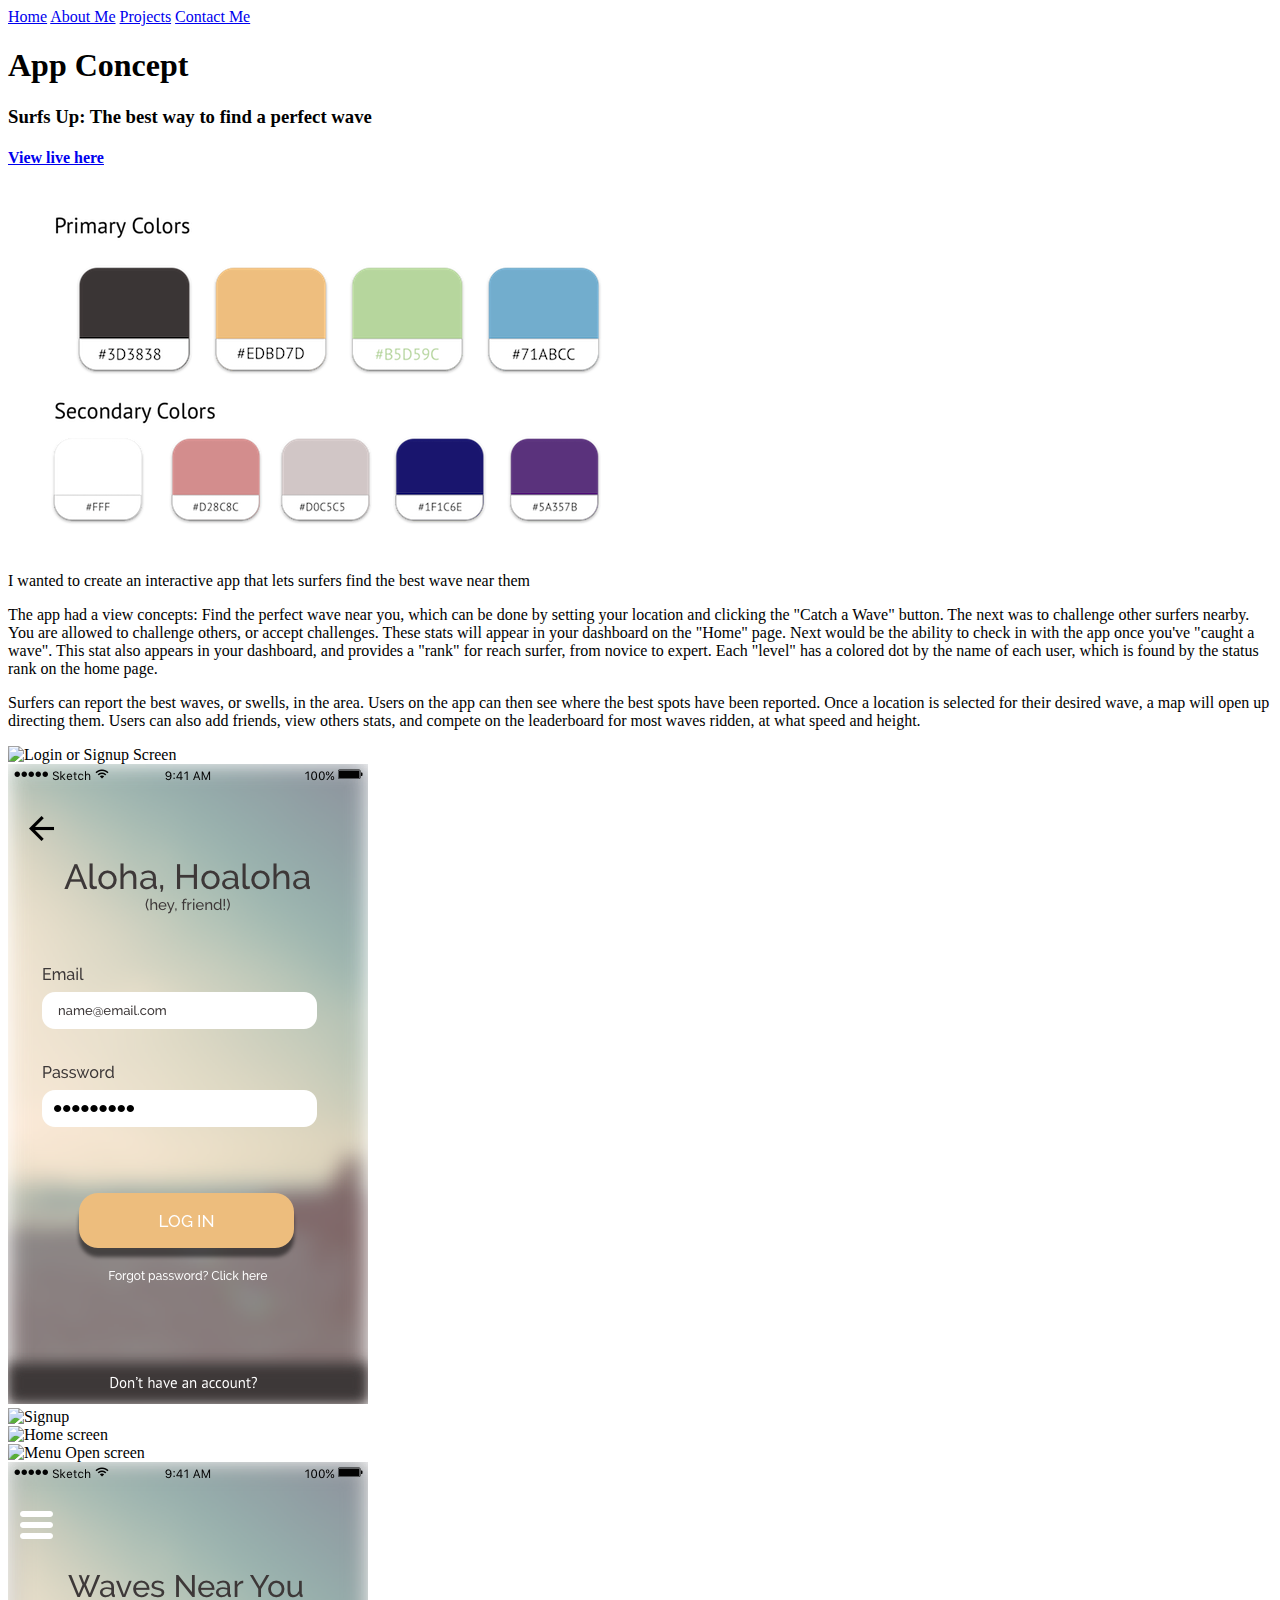
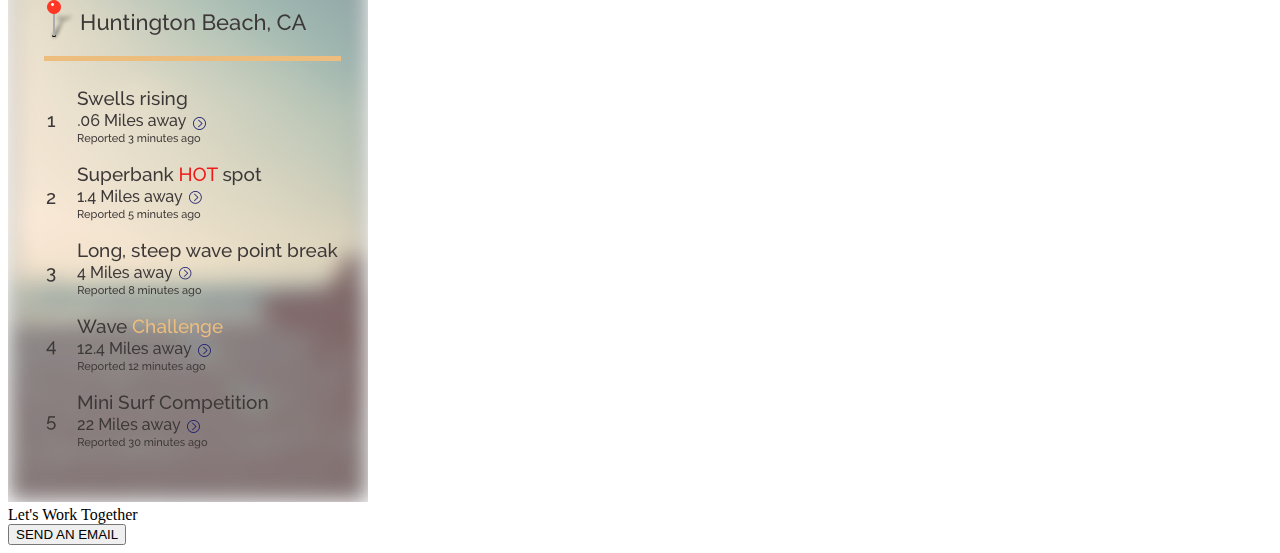
==== app.html @ 6022a77f "add app project" ====
<!DOCTYPE html>
<html>
  <head>
    <meta charset="UTF-8">
    <title>App Concept</title>
    <script src="https://use.fontawesome.com/7d27fcab8c.js"></script>
    <meta name="viewport" content="width=device-width, initial-scale=1">
    <link rel="stylesheet" type="text/css" href="css/main.css">
    <link rel="stylesheet" href="https://maxcdn.bootstrapcdn.com/bootstrap/4.0.0-alpha.6/css/bootstrap.min.css" integrity="sha384-rwoIResjU2yc3z8GV/NPeZWAv56rSmLldC3R/AZzGRnGxQQKnKkoFVhFQhNUwEyJ" crossorigin="anonymous">
    <script src="https://ajax.googleapis.com/ajax/libs/jquery/3.2.1/jquery.min.js"></script>
   <link href="https://fonts.googleapis.com/css?family=Josefin+Sans|Muli" rel="stylesheet">
    <script src="https://cdnjs.cloudflare.com/ajax/libs/typeit/4.4.1/typeit.min.js"></script>
  </head>
  <body>

  	<!-- NAVIGATION -->

  	<div class="nav flex-wrap">
		<div class="firsthalf">
			<span class="home space"><a href="#home">Home</a></span>
			<span class="aboutme space"><a href="#aboutme">About Me</a></span>
			<span class="projects space"><a href="#projects">Projects</a></span>
			<span class="contactnav space"><a href="#contact">Contact Me</a></span>
		</div>
		<div class="secondhalf">
			<span class="social hvr-float"><a href="https://www.facebook.com/meghanelogan" target="blank"><i class="fa fa-facebook-square fa-lg" aria-hidden="true"></i></a></span>
			<span class="social hvr-float"><a href="https://www.linkedin.com/in/meghanelogan/" target="blank"><i class="fa fa-linkedin-square fa-lg" aria-hidden="true"></i></a></span>
			<span class="social hvr-float"><a href="https://github.com/meglo1029/" target="blank"><i class="fa fa-github-alt fa-lg" aria-hidden="true"></i></a></span>
		</div>
	</div>

	<!-- APP  -->

  	<h1 class="appconcept">App Concept</h1>
  	<h3 class="appconceptText">Surfs Up: The best way to find a perfect wave</h3>
  	<h4 class="viewlive"><a href="https://invis.io/XDDX2R2PM#/257975207_Main" target="blank">View live here</a></h4>
  	<div class="styleguide">
  		<img src="StyleGuide.png" alt="styleguide" class="styleguidepic">
  	</div>
  	<div class="aboutApp">
  		<p>I wanted to create an interactive app that lets surfers find the best wave near them</p>
  		<p>The app had a view concepts: Find the perfect wave near you, which can be done by setting your location and clicking the "Catch a Wave" button. The next was to challenge other surfers nearby. You are allowed to challenge others, or accept challenges. These stats will appear in your dashboard on the "Home" page. Next would be the ability to check in with the app once you've "caught a wave". This stat also appears in your dashboard, and provides a "rank" for reach surfer, from novice to expert. Each "level" has a colored dot by the name of each user, which is found by the status rank on the home page.</p>
  		<P>Surfers can report the best waves, or swells, in the area. Users on the app can then see where the best spots have been reported. Once a location is selected for their desired wave, a map will open up directing them. Users can also add friends, view others stats, and compete on the leaderboard for most waves ridden, at what speed and height.</P>
  	</div>
  	<div class="appconceptexample">
	  	<div class="d-flex flex-row justify-content-center">
	  		<div class="p-2"><img src="main.png" alt="Login or Signup Screen" class="appdesign"></div>
	  		<div class="p-2"><img src="Login.png" alt="Log in screen" class="appdesign"></div>
	  		<div class="p-2"><img src="Signup.png" alt="Signup" class="appdesign"></div>
	  	</div>
	  	<div class="d-flex flex-row justify-content-center">
	  		<div class="p-2"><img src="home.png" alt="Home screen" class="appdesign"></div>
	  		<div class="p-2"><img src="menuOpen.png" alt="Menu Open screen" class="appdesign"></div>
	  		<div class="p-2"><img src="WaveMap.png" alt="Wave Map" class="appdesign"></div>
	  	</div>
  	</div>

<!-- FOOTER -->

  	<div class="contact" id="contact">
  		<div class="contactme">
  			Let's Work Together
  		</div>
  		<div class="buttondiv"><a href="mailto:meglo1029@gmail.com"><button type="button" class="btn btn-success megbtn">SEND AN EMAIL</button></a></div>
  	</div>
  </body>
</html>
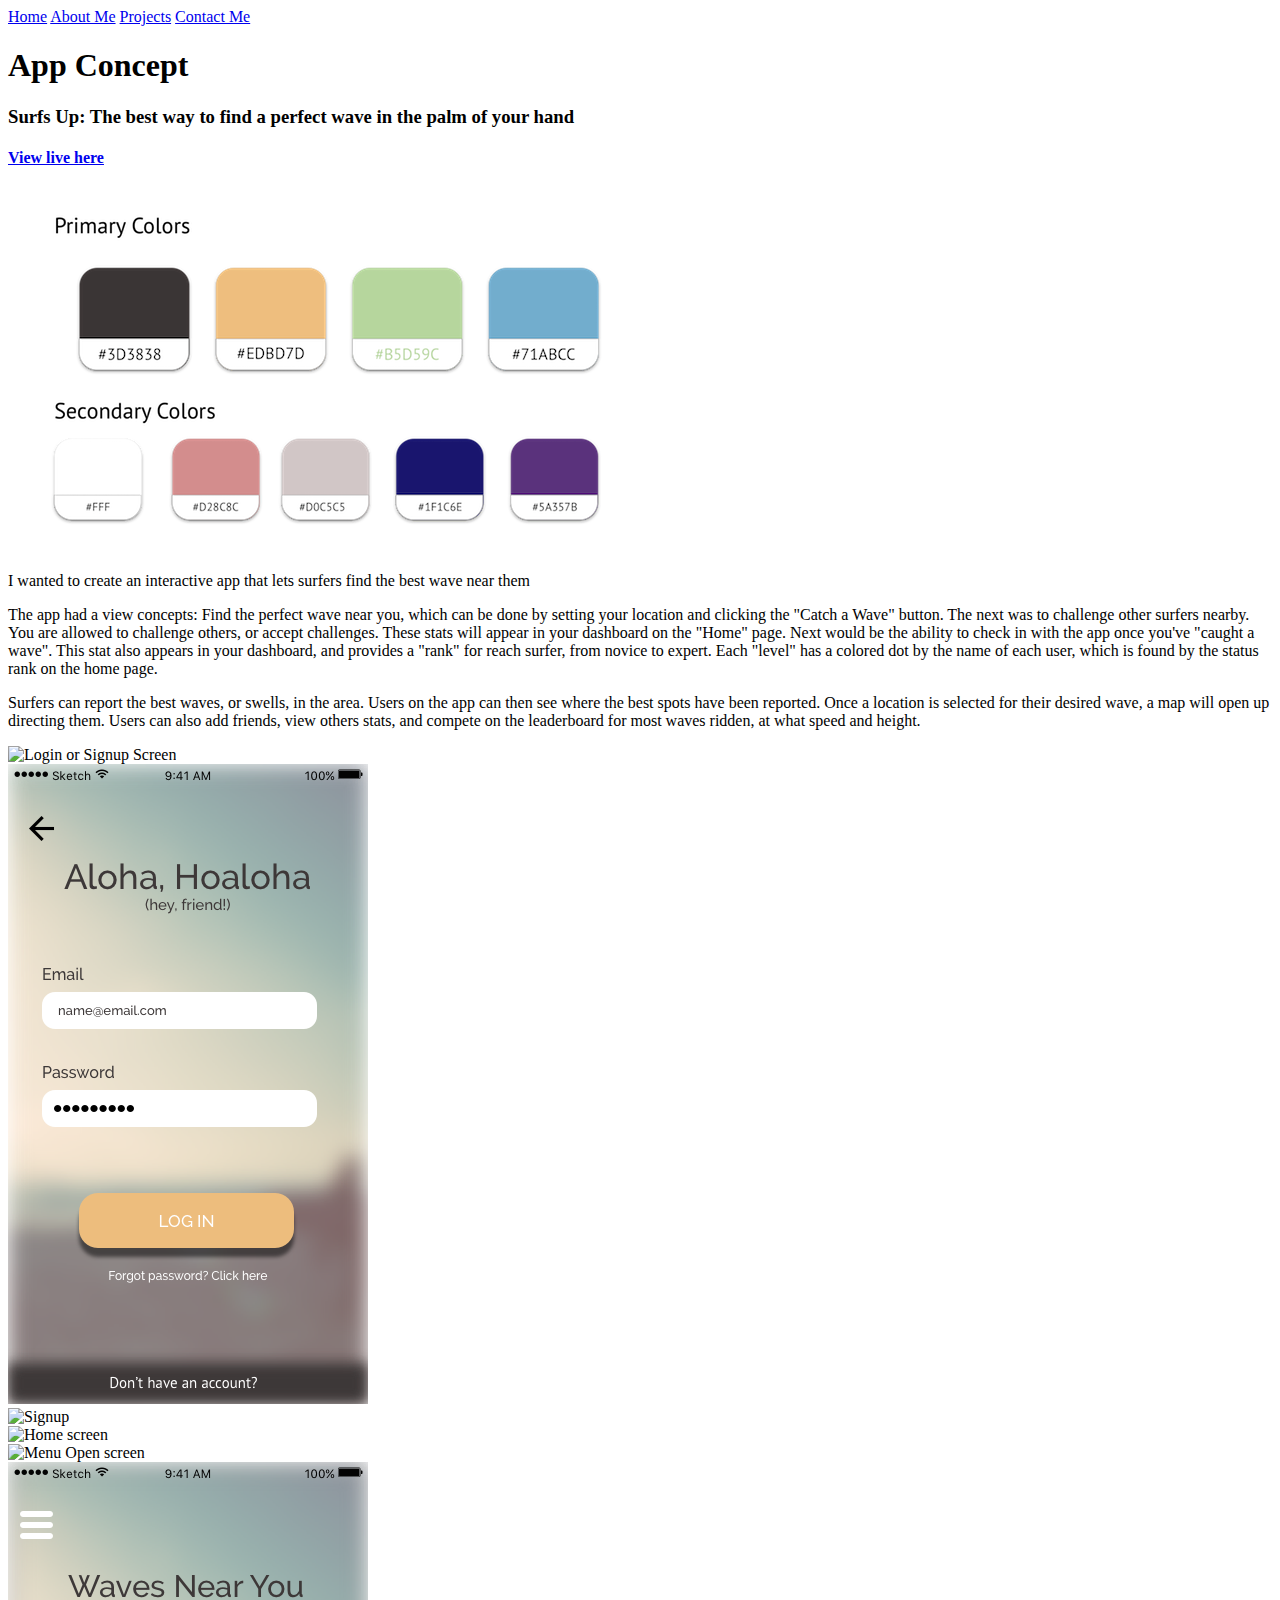
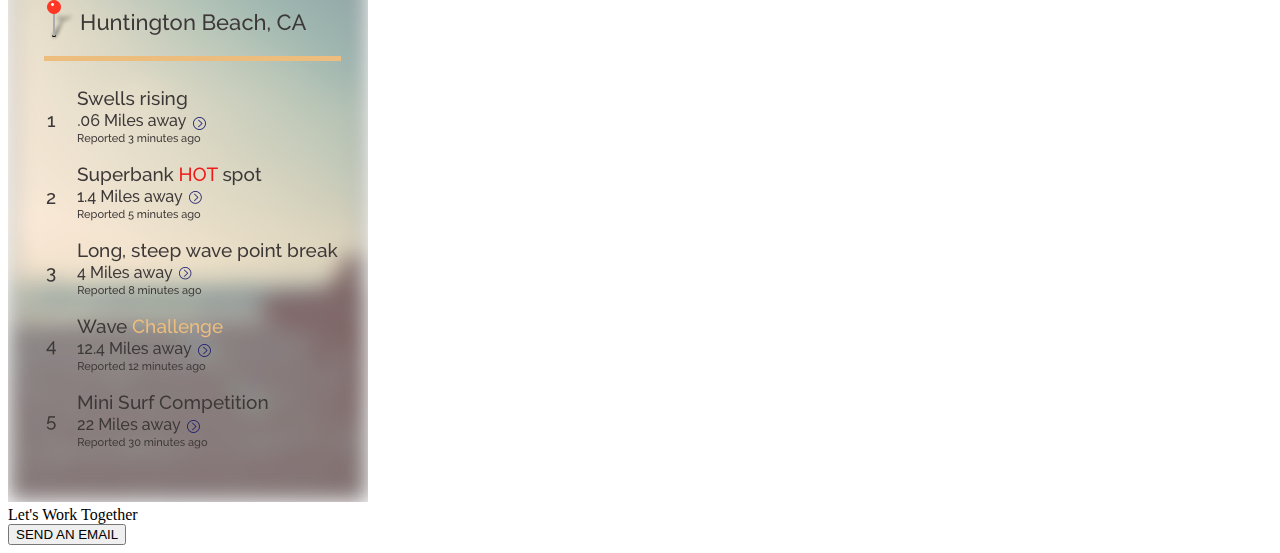
==== commit aee29124: "fix font, change titles, fix nav" ====
--- a/app.html
+++ b/app.html
@@ -17,7 +17,7 @@
 
   	<div class="nav flex-wrap">
 		<div class="firsthalf">
-			<span class="home space"><a href="#home">Home</a></span>
+			<span class="home space"><a href="index.html">Home</a></span>
 			<span class="aboutme space"><a href="#aboutme">About Me</a></span>
 			<span class="projects space"><a href="#projects">Projects</a></span>
 			<span class="contactnav space"><a href="#contact">Contact Me</a></span>
@@ -32,7 +32,7 @@
 	<!-- APP  -->
 
   	<h1 class="appconcept">App Concept</h1>
-  	<h3 class="appconceptText">Surfs Up: The best way to find a perfect wave</h3>
+  	<h3 class="appconceptText">Surfs Up: The best way to find a perfect wave in the palm of your hand</h3>
   	<h4 class="viewlive"><a href="https://invis.io/XDDX2R2PM#/257975207_Main" target="blank">View live here</a></h4>
   	<div class="styleguide">
   		<img src="StyleGuide.png" alt="styleguide" class="styleguidepic">
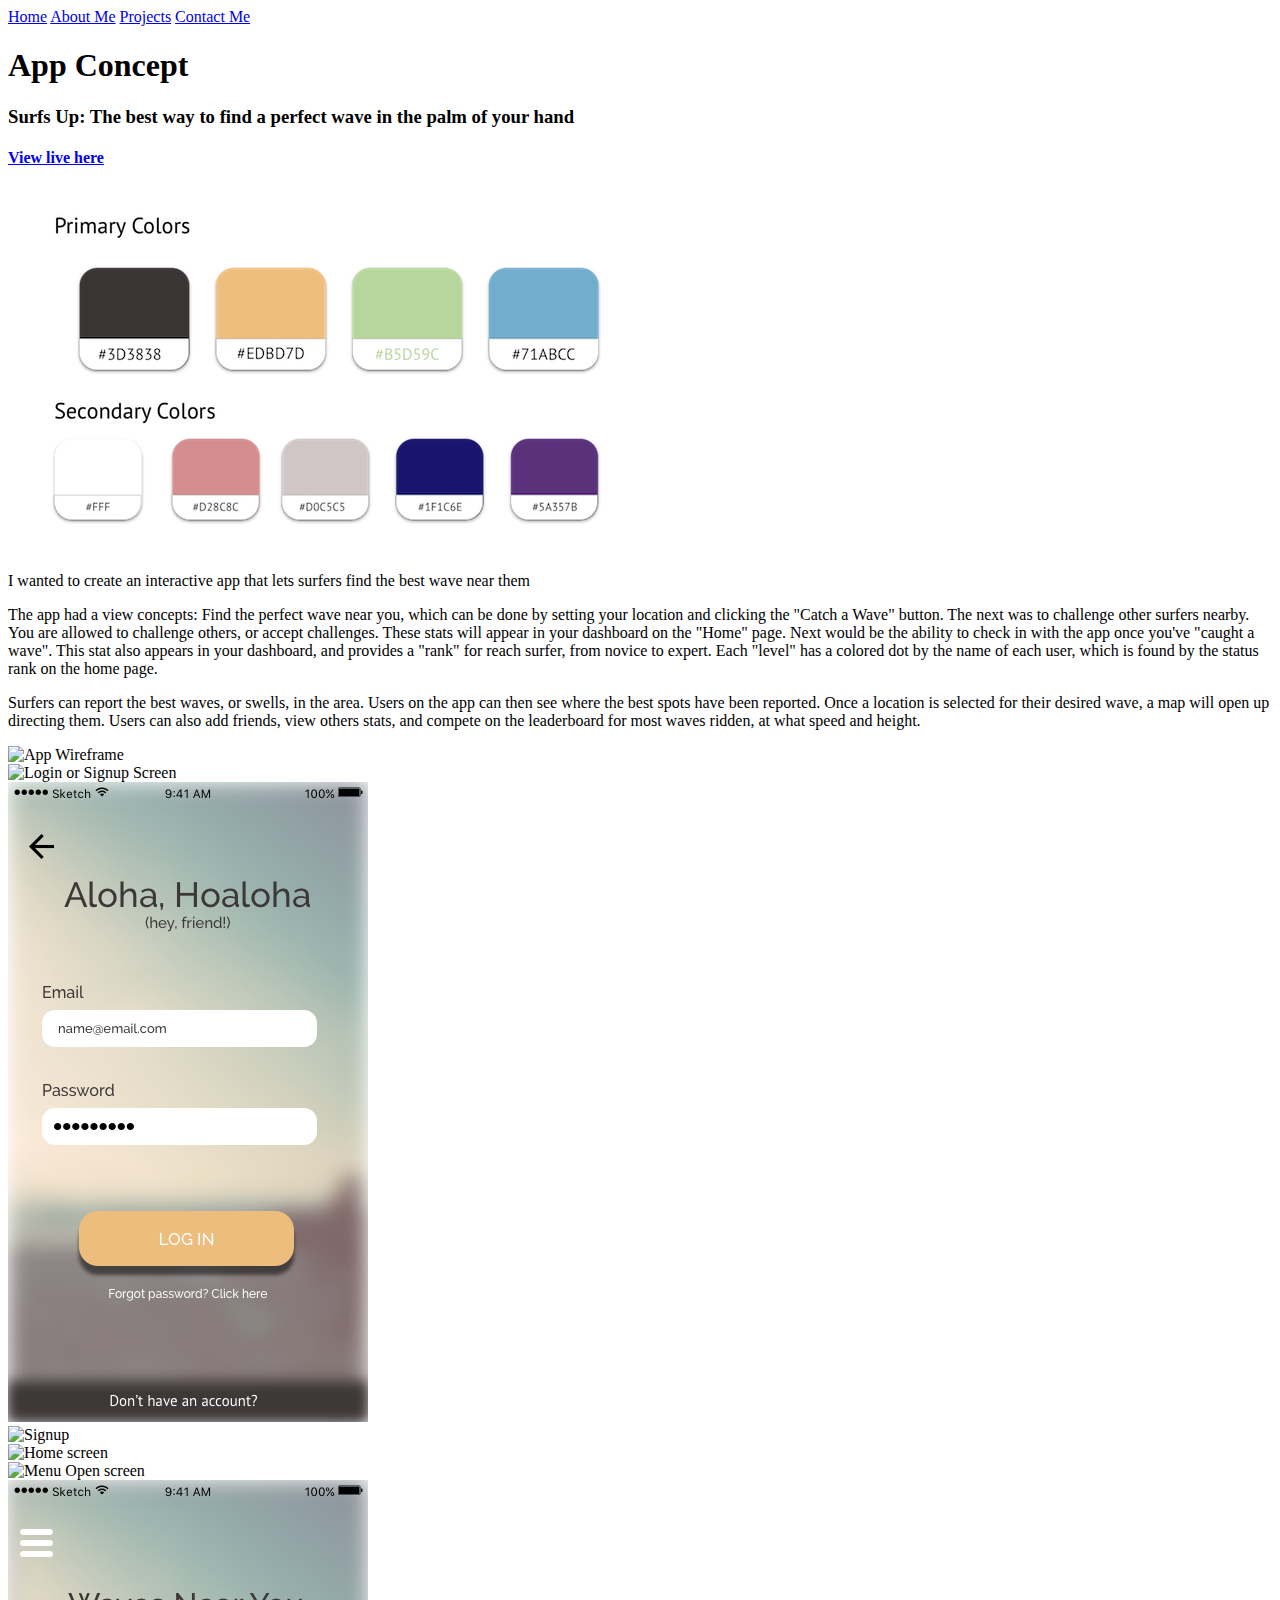
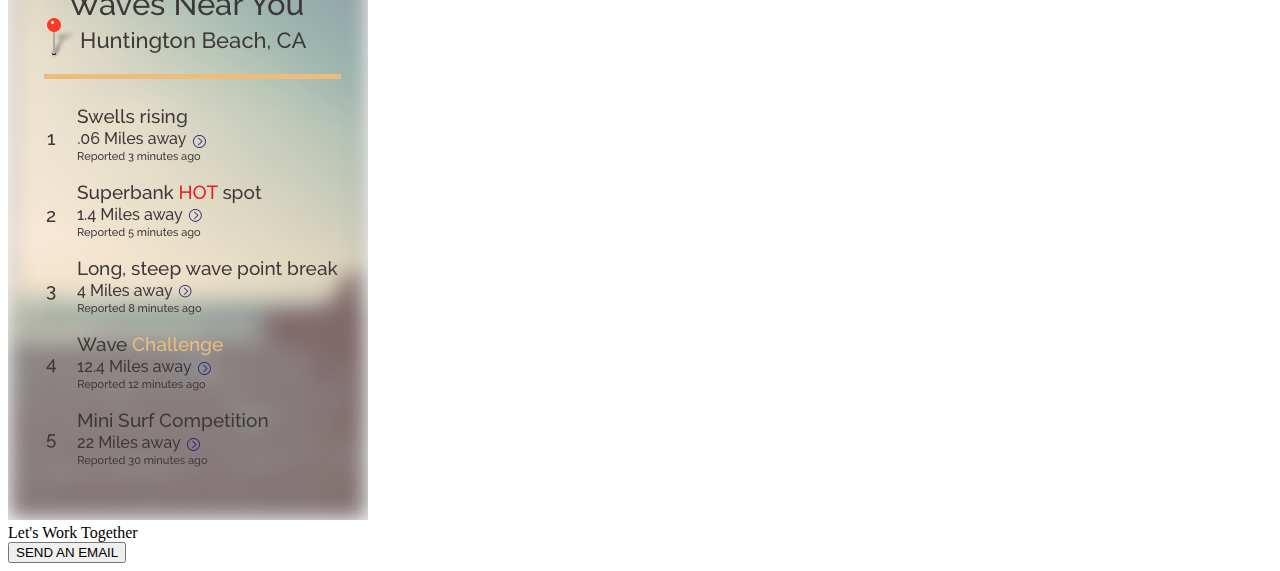
==== commit 87878f10: "add wireframes for app concepts and vans redesign" ====
--- a/app.html
+++ b/app.html
@@ -44,6 +44,11 @@
   	</div>
   	<div class="appconceptexample">
 	  	<div class="d-flex flex-row justify-content-center">
+	  		<div class="p-2"><img src="appWireFrame.png" alt="App Wireframe" class="appdesign"></div>
+	  	</div>
+  	</div>
+  	<div class="appconceptexample">
+	  	<div class="d-flex flex-row justify-content-center">
 	  		<div class="p-2"><img src="main.png" alt="Login or Signup Screen" class="appdesign"></div>
 	  		<div class="p-2"><img src="Login.png" alt="Log in screen" class="appdesign"></div>
 	  		<div class="p-2"><img src="Signup.png" alt="Signup" class="appdesign"></div>
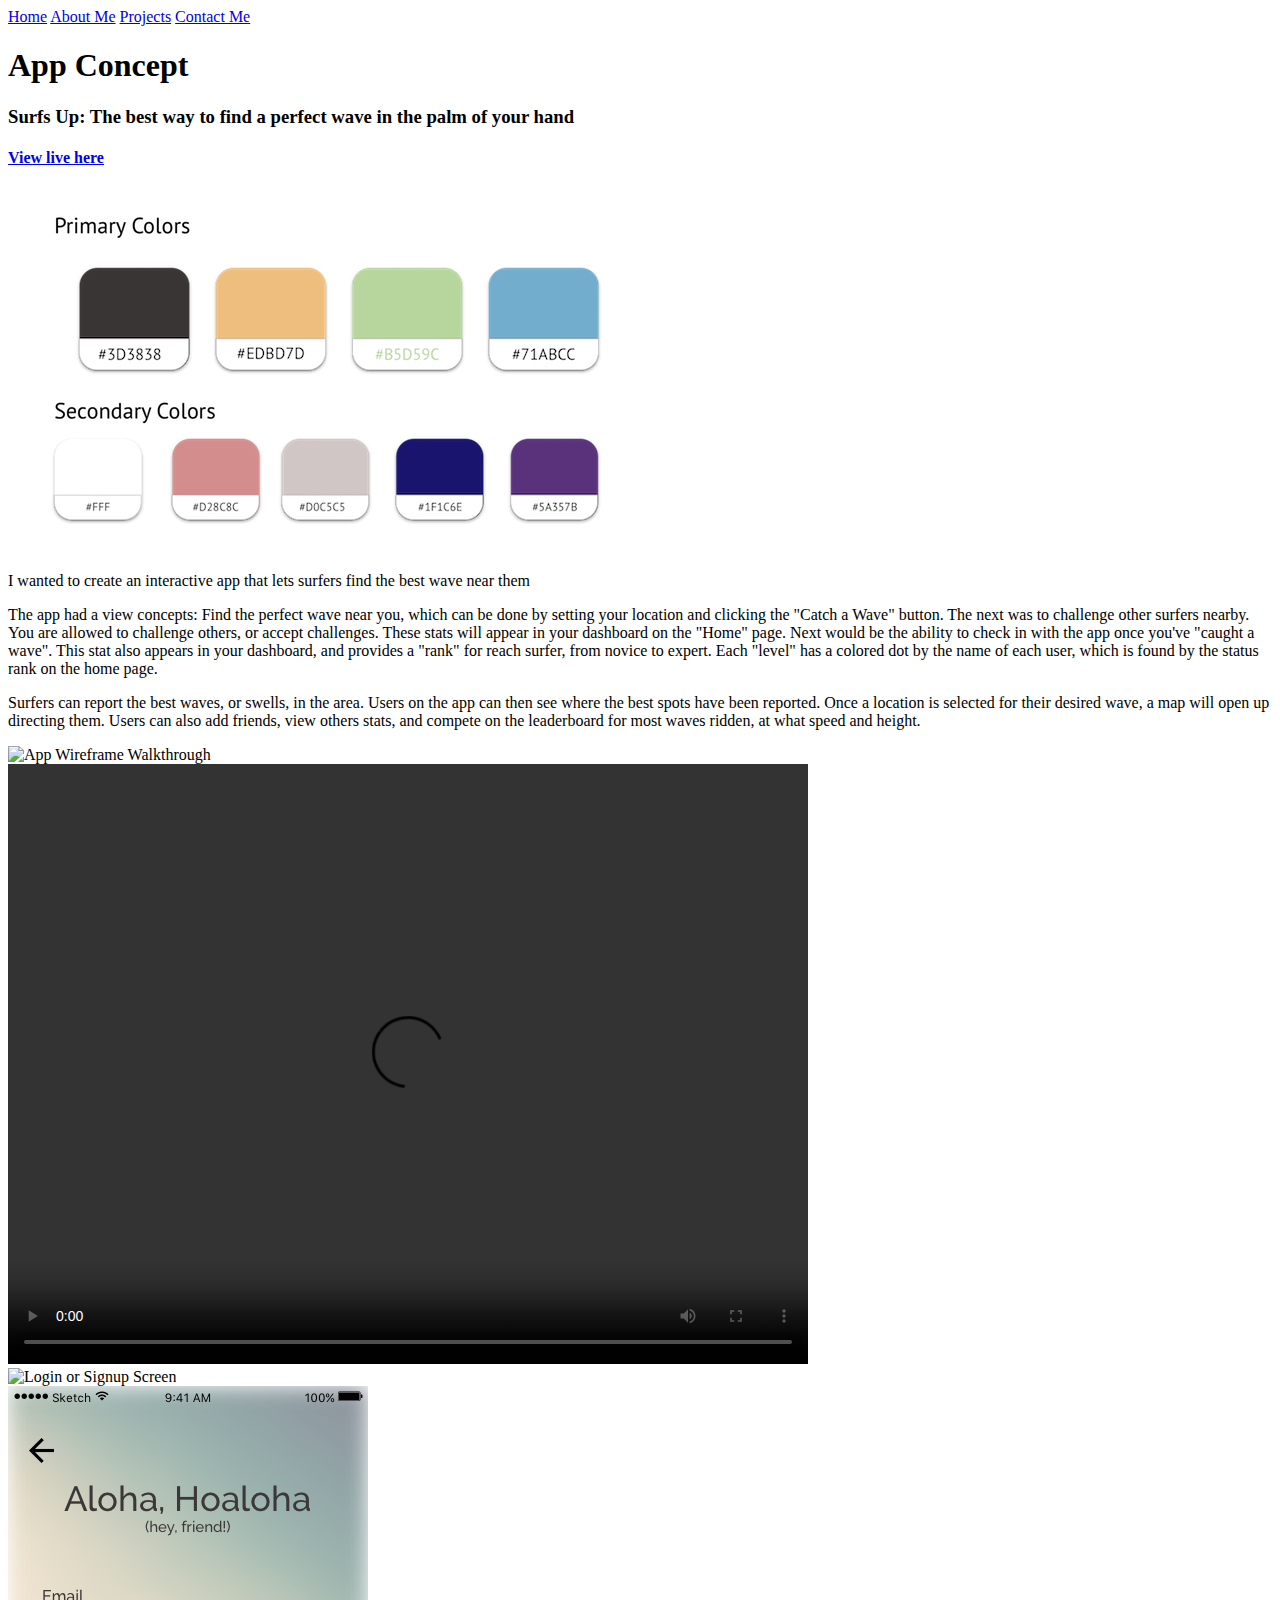
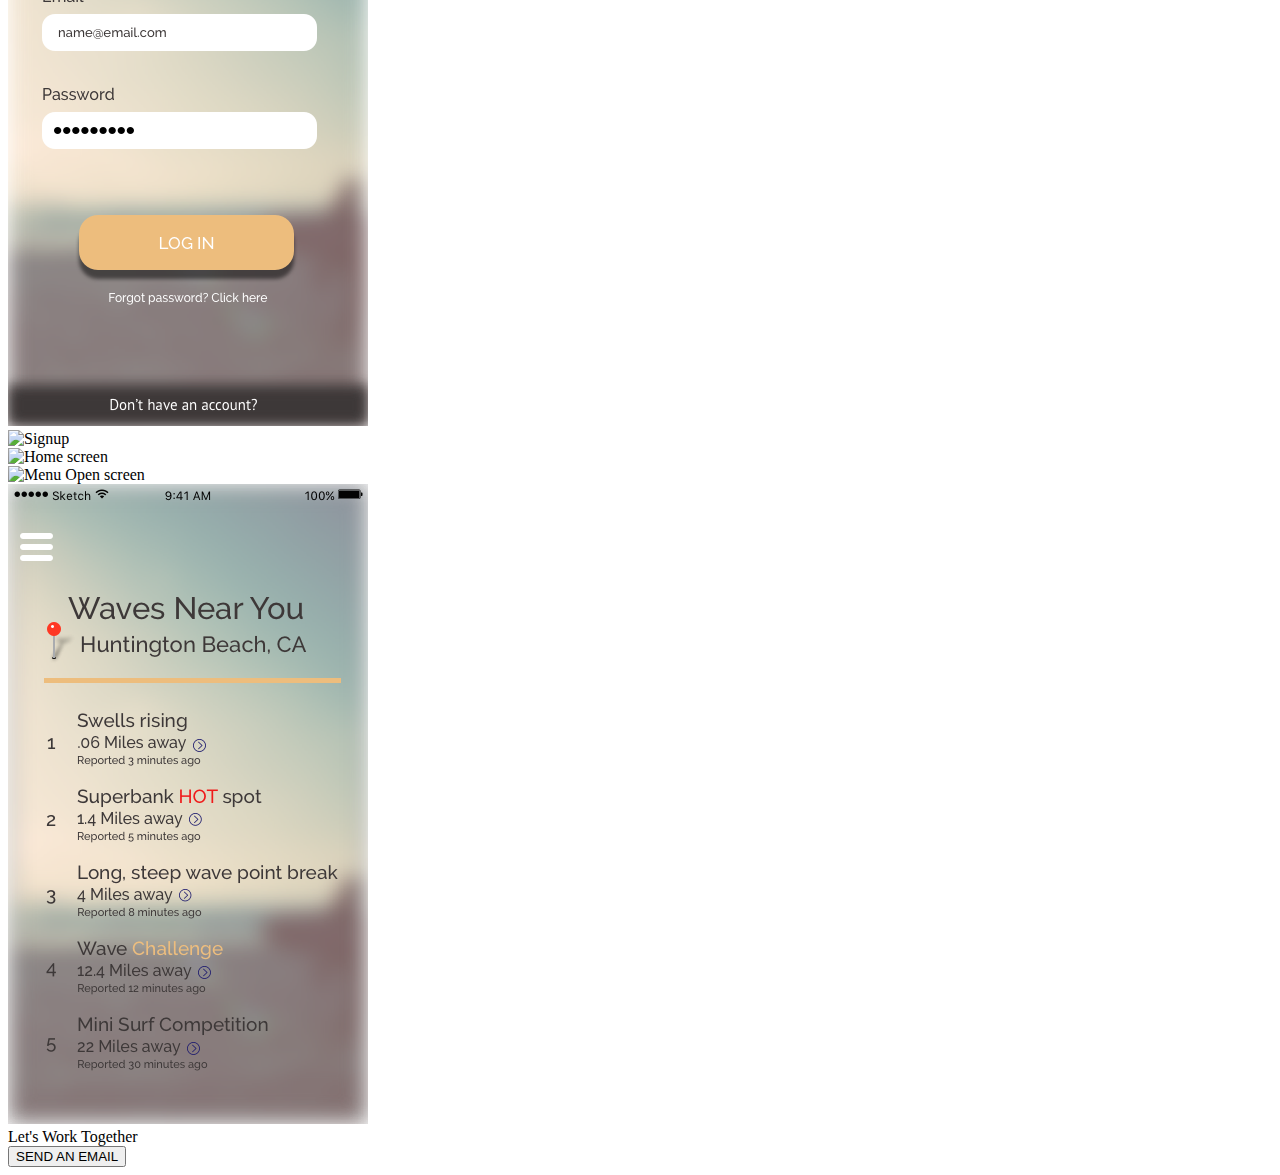
==== commit e9b15631: "add movie clickthrough of app" ====
--- a/app.html
+++ b/app.html
@@ -42,9 +42,16 @@
   		<p>The app had a view concepts: Find the perfect wave near you, which can be done by setting your location and clicking the "Catch a Wave" button. The next was to challenge other surfers nearby. You are allowed to challenge others, or accept challenges. These stats will appear in your dashboard on the "Home" page. Next would be the ability to check in with the app once you've "caught a wave". This stat also appears in your dashboard, and provides a "rank" for reach surfer, from novice to expert. Each "level" has a colored dot by the name of each user, which is found by the status rank on the home page.</p>
   		<P>Surfers can report the best waves, or swells, in the area. Users on the app can then see where the best spots have been reported. Once a location is selected for their desired wave, a map will open up directing them. Users can also add friends, view others stats, and compete on the leaderboard for most waves ridden, at what speed and height.</P>
   	</div>
+  	</div>
   	<div class="appconceptexample">
 	  	<div class="d-flex flex-row justify-content-center">
-	  		<div class="p-2"><img src="appWireFrame.png" alt="App Wireframe" class="appdesign"></div>
+	  		<div class="p-2"><img src="appWireFrame.png" alt="App Wireframe Walkthrough" class="appdesign"></div>
+	  	</div>
+  	</div>
+  	<div class="appconceptexample">
+	  	<div class="d-flex flex-row justify-content-center">
+	  		<div class="p-2"><video controls="controls" width="800" height="600" name="App Walkthrough" src="AppClickThru.mov"></video>
+	  		</div>
 	  	</div>
   	</div>
   	<div class="appconceptexample">
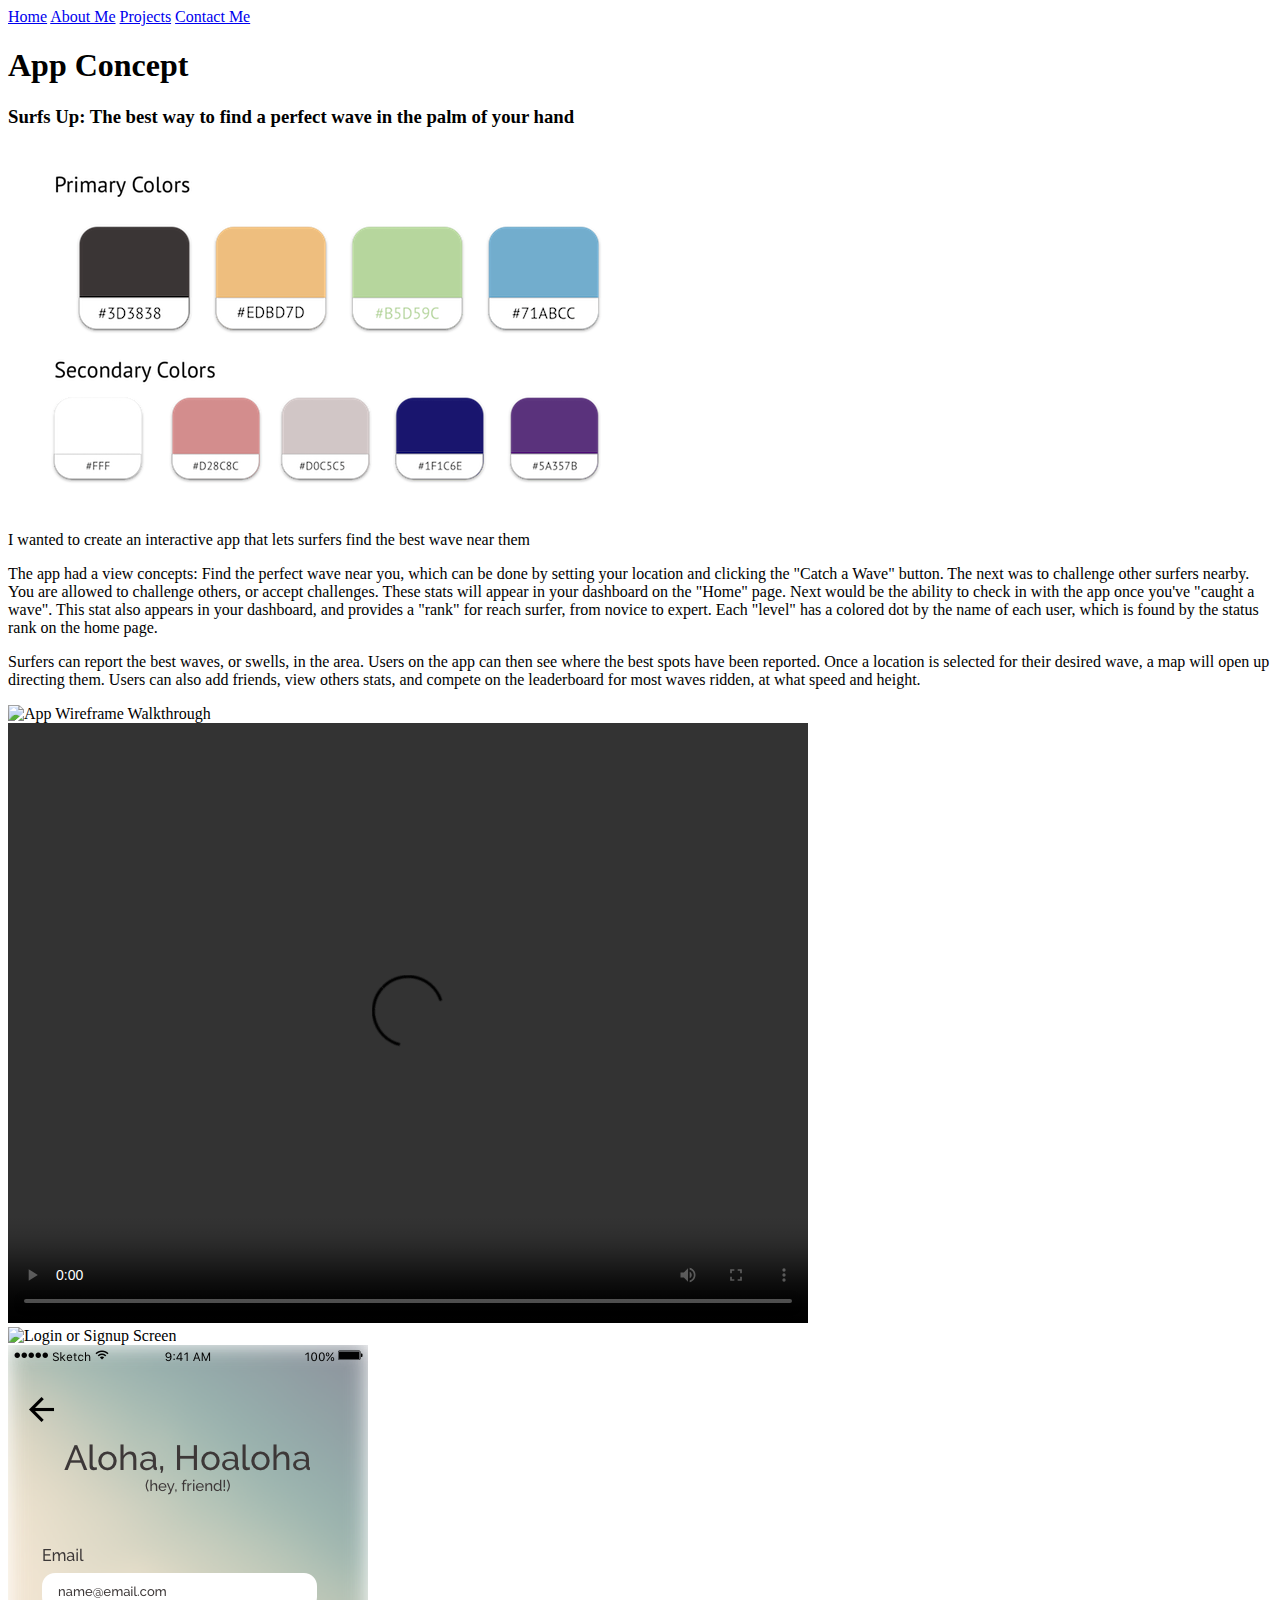
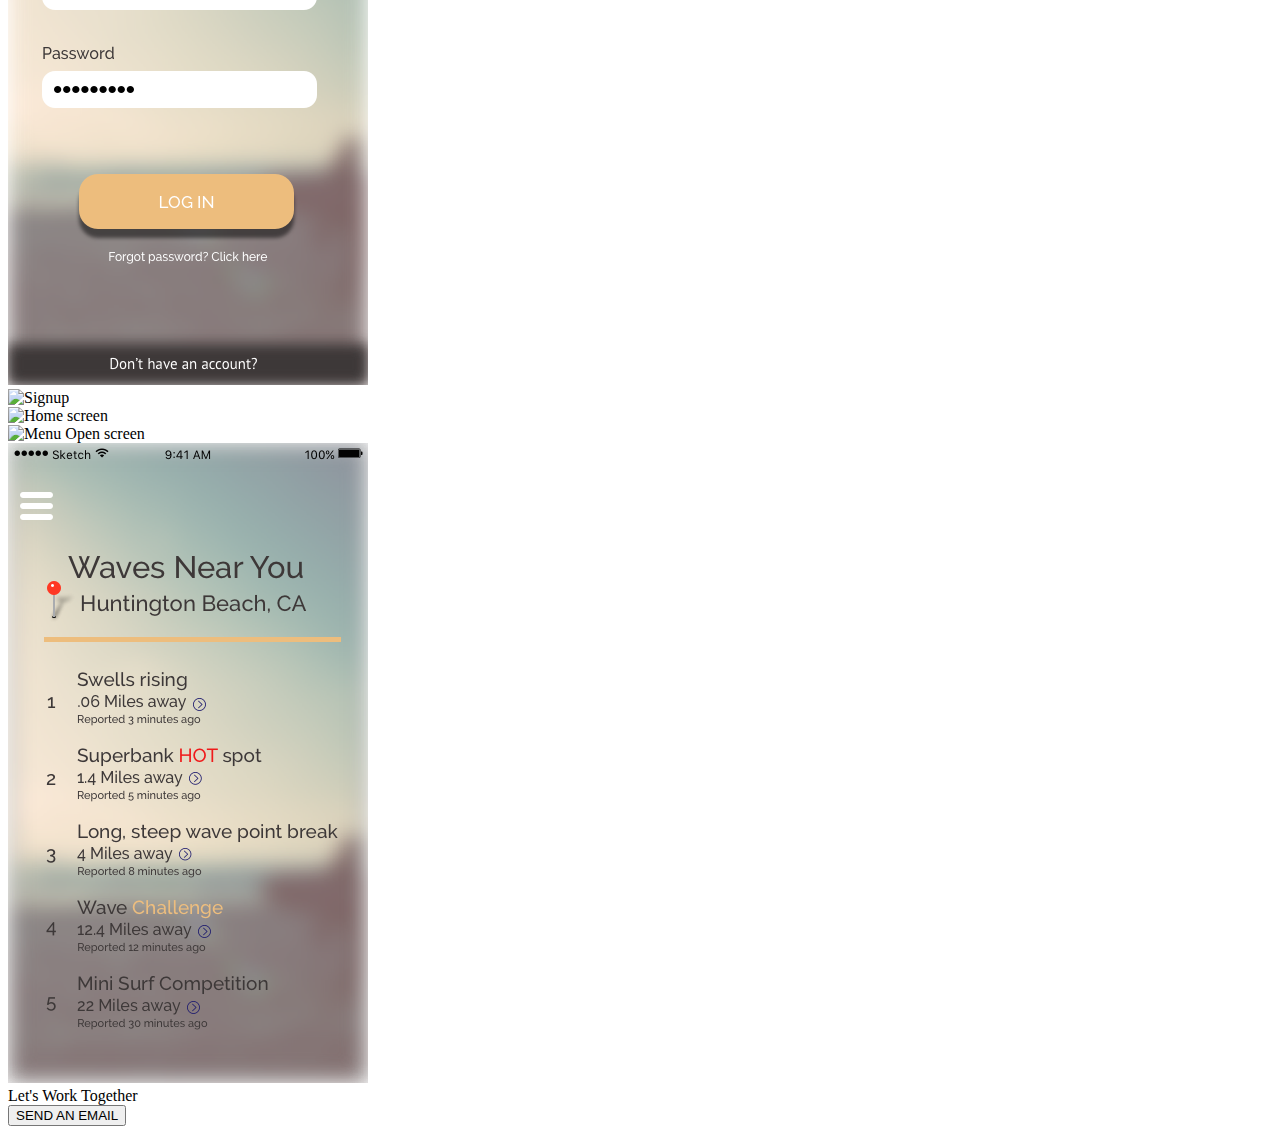
==== commit ceba2d81: "remove previous prototype video" ====
--- a/app.html
+++ b/app.html
@@ -33,7 +33,6 @@
 
   	<h1 class="appconcept">App Concept</h1>
   	<h3 class="appconceptText">Surfs Up: The best way to find a perfect wave in the palm of your hand</h3>
-  	<h4 class="viewlive"><a href="https://invis.io/XDDX2R2PM#/257975207_Main" target="blank">View live here</a></h4>
   	<div class="styleguide">
   		<img src="StyleGuide.png" alt="styleguide" class="styleguidepic">
   	</div>
